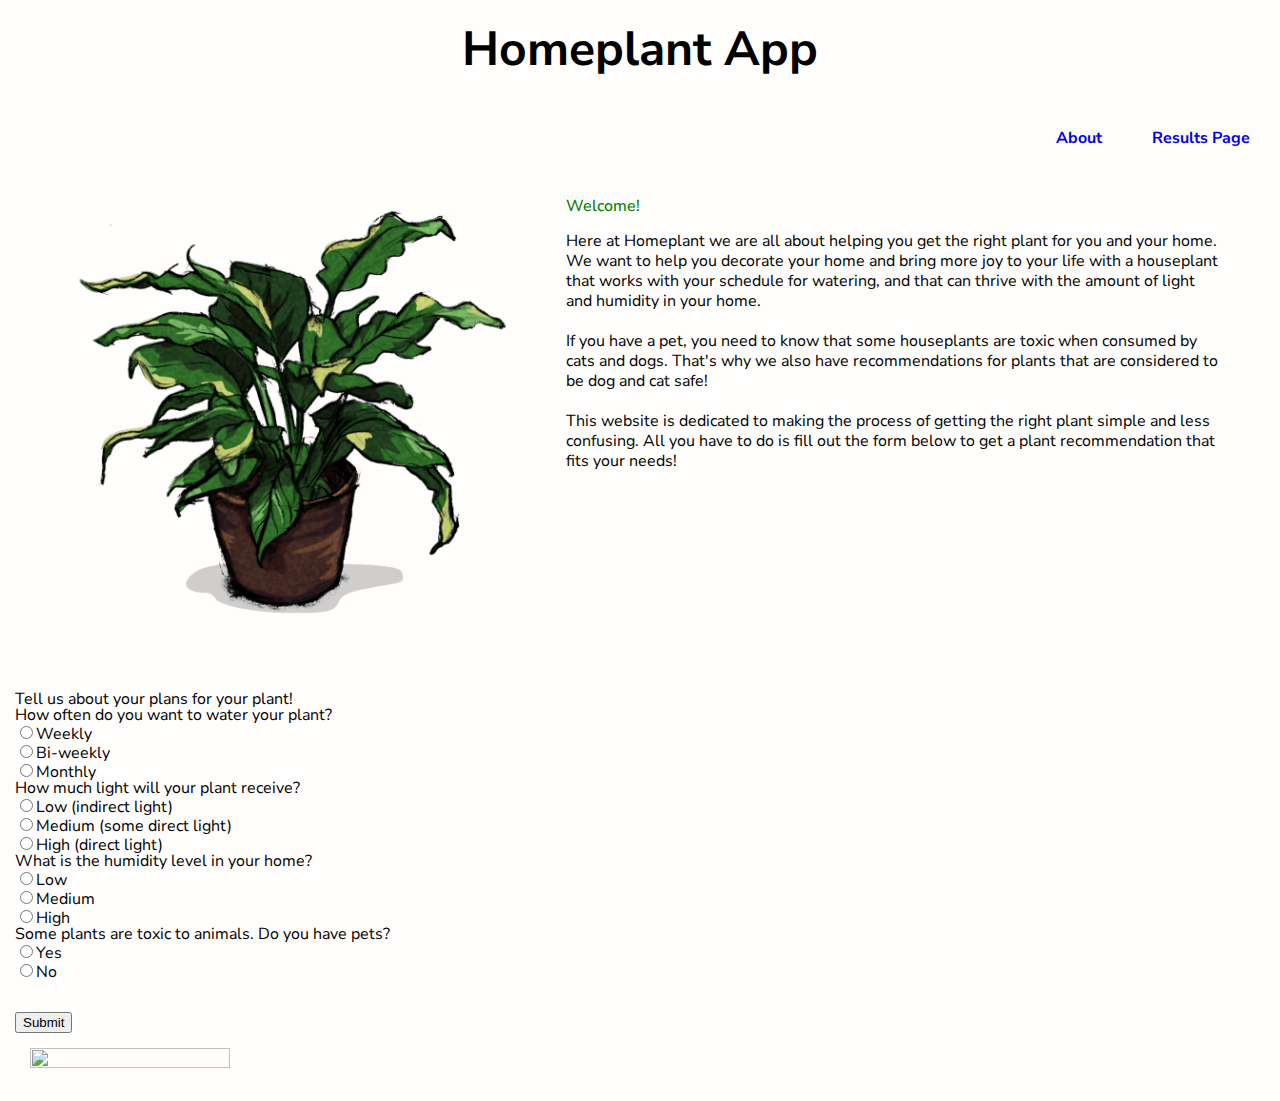
==== index.html @ a0bdee0c "css changes added" ====
<!DOCTYPE html>
<html lang="en">
<head>
  <meta charset="UTF-8">
  <meta name="viewport" content="width=device-width, initial-scale=1.0">
  <title>Plant App</title>
  <link rel="stylesheet" href="css/reset.css">
  <link rel="stylesheet" href="css/style.css"> 
  <link rel="preconnect" href="https://fonts.googleapis.com">
  <link rel="preconnect" href="https://fonts.gstatic.com" crossorigin>
  <link href="https://fonts.googleapis.com/css2?family=Nunito+Sans:opsz,wght@6..12,300;6..12,400;6..12,500;6..12,600;6..12,700&display=swap" rel="stylesheet">
  
</head>
<body>
  
  <header>
    <h1>Homeplant App</h1>

    <nav>
      <ul>
        <li><a href="results.html">Results Page</a></li>
        <li><a href="#">About</a></li>
      </ul>
    </nav>
  </header>



  <main>
    <section id="main-container">
      <img src="img/plant-drawing.png" alt="">
      <article>
        <h2>Welcome!</h2>
        <p>Here at Homeplant we are all about helping you get the right plant for you and your home. We want to help you decorate your home and bring more joy to your life with a houseplant  that works with your schedule for watering, and that can thrive with the amount of light and humidity in your home.<br> <br> 

          If you have a pet, you need to know that some houseplants are toxic when consumed by cats and dogs. That's why we also have recommendations for plants that are considered to be dog and cat safe!<br> <br> 
          
          This website is dedicated to making the process of getting the right plant simple and less confusing. All you have to do is fill out the form below to get a plant recommendation that fits your needs!</p>
      </article>
    </section>
    <div id="form-container">
      <form id = "plant-form">
        <fieldset>
          <legend>Tell us about your plans for your plant!</legend>
          <label for="water">How often do you want to water your plant?</label><br />
          <input name="water" type="radio" value="weekly" required />Weekly<br />
          <input name="water" type="radio" value="bi-weekly" required />Bi-weekly<br />
          <input name="water" type="radio" value="monthly" required />Monthly<br />
          <label for="light">How much light will your plant receive?</label><br />
          <input name="light" type="radio" value="low" required />Low (indirect light)<br />
          <input name="light" type="radio" value="medium" required />Medium (some direct light)<br />
          <input name="light" type="radio" value="high" required />High (direct light)<br/>
          <label for="humidity">What is the humidity level in your home?</label><br />
          <input name="humidity" type="radio" value="low" required />Low<br />
          <input name="humidity" type="radio" value="medium" required />Medium<br />
          <input name="humidity" type="radio" value="high" required />High<br /> 
          
          <label for="pets">Some plants are toxic to animals. Do you have pets?</label><br />
          <input name="pets" type="radio" value="yes" required />Yes<br />    
          <input name="pets" type="radio" value="no" required />No<br />
          <br/><br/>
          <button>Submit</button>
        </fieldset>
      </form>
    </div>

    <!---This is the container for the plant recommendation-->
    <section id="container">
      <div id="title">
        <h1 id="name"></h1>
      </div>
      <div id="content">
        <div id="plant-summary"></div>
        <div id="traits-container">
          <ul id="plant-traits"></ul>
        </div>
        <div id="img">
          <img id="image" src="" alt="">
        </div>
      </div>
    </section>


  </main>
  <footer></footer>
<script src="js/app.js"></script>
</body>
</html>
---- css/style.css ----
body {
  background-color: #FFFEFD;
  margin: auto;
  font-family: 'Nunito Sans', sans-serif;
}

header {
  font-size: 3em;
  font-family: 'Nunito Sans', sans-serif;
  font-weight: 700;
  text-align: center;
  margin-top: 25px;
  margin-bottom: 15px;
  margin-left: 0px;
  margin-right: 0px;
  /*position: sticky;*/
}

/*
header img {
  position: absolute;
  height: 100%;
  left: 0%;
} */


nav{
  margin: 30px;
}

nav ul {
  display: flex;
  gap: 50px;
  direction: rtl;
}


nav ul li a{
  text-decoration: none;
  font-size: medium;
}


main {
  margin: 15px;
}

#main-container {
  display: flex;
  justify-content: space-evenly;
  margin: 30px;
}

main section img {
  width: 40%;
  height: 40%;
  margin: 15px;
}

main article{
  margin: 15px;
  font-family: 'Nunito Sans', sans-serif;
  font-weight: 400;
  line-height: 20px;
}

main article h2{
  margin-bottom: 15px;
  font-weight: 500;
  color: green;
}
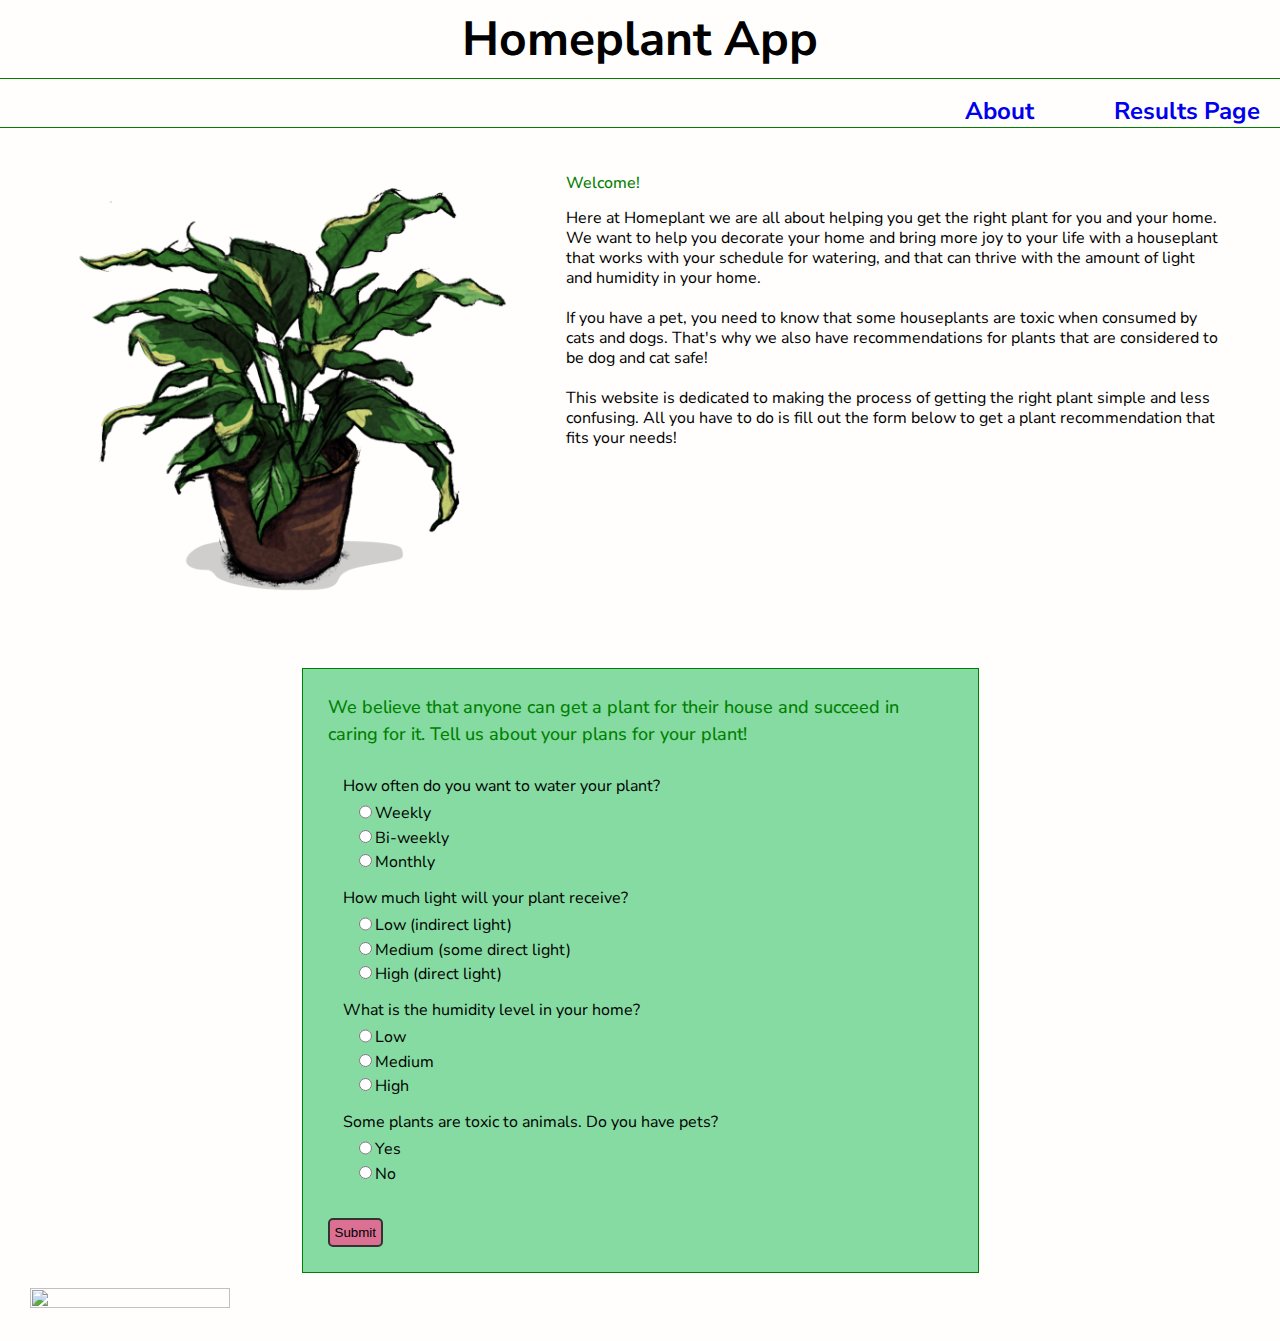
==== commit 7ff30bb9: "css updated" ====
--- a/index.html
+++ b/index.html
@@ -41,24 +41,34 @@
     <div id="form-container">
       <form id = "plant-form">
         <fieldset>
-          <legend>Tell us about your plans for your plant!</legend>
-          <label for="water">How often do you want to water your plant?</label><br />
-          <input name="water" type="radio" value="weekly" required />Weekly<br />
-          <input name="water" type="radio" value="bi-weekly" required />Bi-weekly<br />
-          <input name="water" type="radio" value="monthly" required />Monthly<br />
-          <label for="light">How much light will your plant receive?</label><br />
-          <input name="light" type="radio" value="low" required />Low (indirect light)<br />
-          <input name="light" type="radio" value="medium" required />Medium (some direct light)<br />
-          <input name="light" type="radio" value="high" required />High (direct light)<br/>
-          <label for="humidity">What is the humidity level in your home?</label><br />
-          <input name="humidity" type="radio" value="low" required />Low<br />
-          <input name="humidity" type="radio" value="medium" required />Medium<br />
-          <input name="humidity" type="radio" value="high" required />High<br /> 
+          <legend>We believe that anyone can get a plant for their house and succeed in caring for it. Tell us about your plans for your plant!</legend>
+          <div>
+            <label for="water" class="large-label">How often do you want to water your plant?</label><br />
+            <input name="water" type="radio" value="weekly" required />Weekly<br />
+            <input name="water" type="radio" value="bi-weekly" required />Bi-weekly<br />
+            <input name="water" type="radio" value="monthly" required />Monthly<br />
+          </div>
+
+          <div>
+            <label for="light" class="large-label">How much light will your plant receive?</label><br />
+            <input name="light" type="radio" value="low" required />Low (indirect light)<br />
+            <input name="light" type="radio" value="medium" required />Medium (some direct light)<br />
+            <input name="light" type="radio" value="high" required />High (direct light)<br/>
+          </div>
+
+          <div>
+            <label for="humidity" class="large-label">What is the humidity level in your home?</label><br />
+            <input name="humidity" type="radio" value="low" required />Low<br />
+            <input name="humidity" type="radio" value="medium" required />Medium<br />
+            <input name="humidity" type="radio" value="high" required />High<br /> 
+          </div>
           
-          <label for="pets">Some plants are toxic to animals. Do you have pets?</label><br />
-          <input name="pets" type="radio" value="yes" required />Yes<br />    
-          <input name="pets" type="radio" value="no" required />No<br />
-          <br/><br/>
+          <div>
+            <label for="pets" class="large-label">Some plants are toxic to animals. Do you have pets?</label><br />
+            <input name="pets" type="radio" value="yes" required />Yes<br />    
+            <input name="pets" type="radio" value="no" required />No<br />
+            <br/>
+          </div>
           <button>Submit</button>
         </fieldset>
       </form>
--- a/css/style.css
+++ b/css/style.css
@@ -9,40 +9,37 @@
   font-family: 'Nunito Sans', sans-serif;
   font-weight: 700;
   text-align: center;
-  margin-top: 25px;
-  margin-bottom: 15px;
-  margin-left: 0px;
-  margin-right: 0px;
-  /*position: sticky;*/
+  margin: 0;
 }
 
-/*
-header img {
-  position: absolute;
-  height: 100%;
-  left: 0%;
-} */
-
+header h1{
+  margin: 15px;
+  font-size: 1em;
+}
 
 nav{
-  margin: 30px;
+  border-top: 1px solid green;
+  border-bottom: 1px solid green;
 }
 
 nav ul {
   display: flex;
-  gap: 50px;
+  gap: 80px;
   direction: rtl;
+  margin-right: 20px;
 }
+
 
 
 nav ul li a{
   text-decoration: none;
-  font-size: medium;
+  font-size: 0.5em;
 }
 
 
 main {
   margin: 15px;
+  margin-top: 15px;
 }
 
 #main-container {
@@ -68,4 +65,59 @@
   margin-bottom: 15px;
   font-weight: 500;
   color: green;
-}+}
+
+form{
+  border: 1px solid green;
+  padding: 25px;
+  width: 50%;
+  margin: auto;
+  background-color: #85DBA2;
+}
+
+form div{
+  margin: 15px;
+}
+
+form legend{
+  color: green;
+  font-weight: 500;
+  font-size: large;
+  line-height: 1.5em;
+  margin-bottom: 15px;
+
+}
+
+input[type="radio"] {
+  height: 1em;
+  width: 1em;
+  vertical-align: middle;
+}
+
+button {
+  padding: 5px;
+  font: bold 1em;
+  border: 2px solid #333;
+  border-radius: 5px;
+  background: palevioletred;
+  /*cursor: pointer;*/
+}
+
+button:hover {
+  outline: none;
+  background: green;
+  color: #fff;
+}
+
+.large-label {
+  display: inline-block;
+  font: 1rem;
+  margin-bottom: 0.5rem;
+}
+
+fieldset input{
+  margin-bottom: 0.5rem;
+  margin-left: 1rem;
+
+}
+
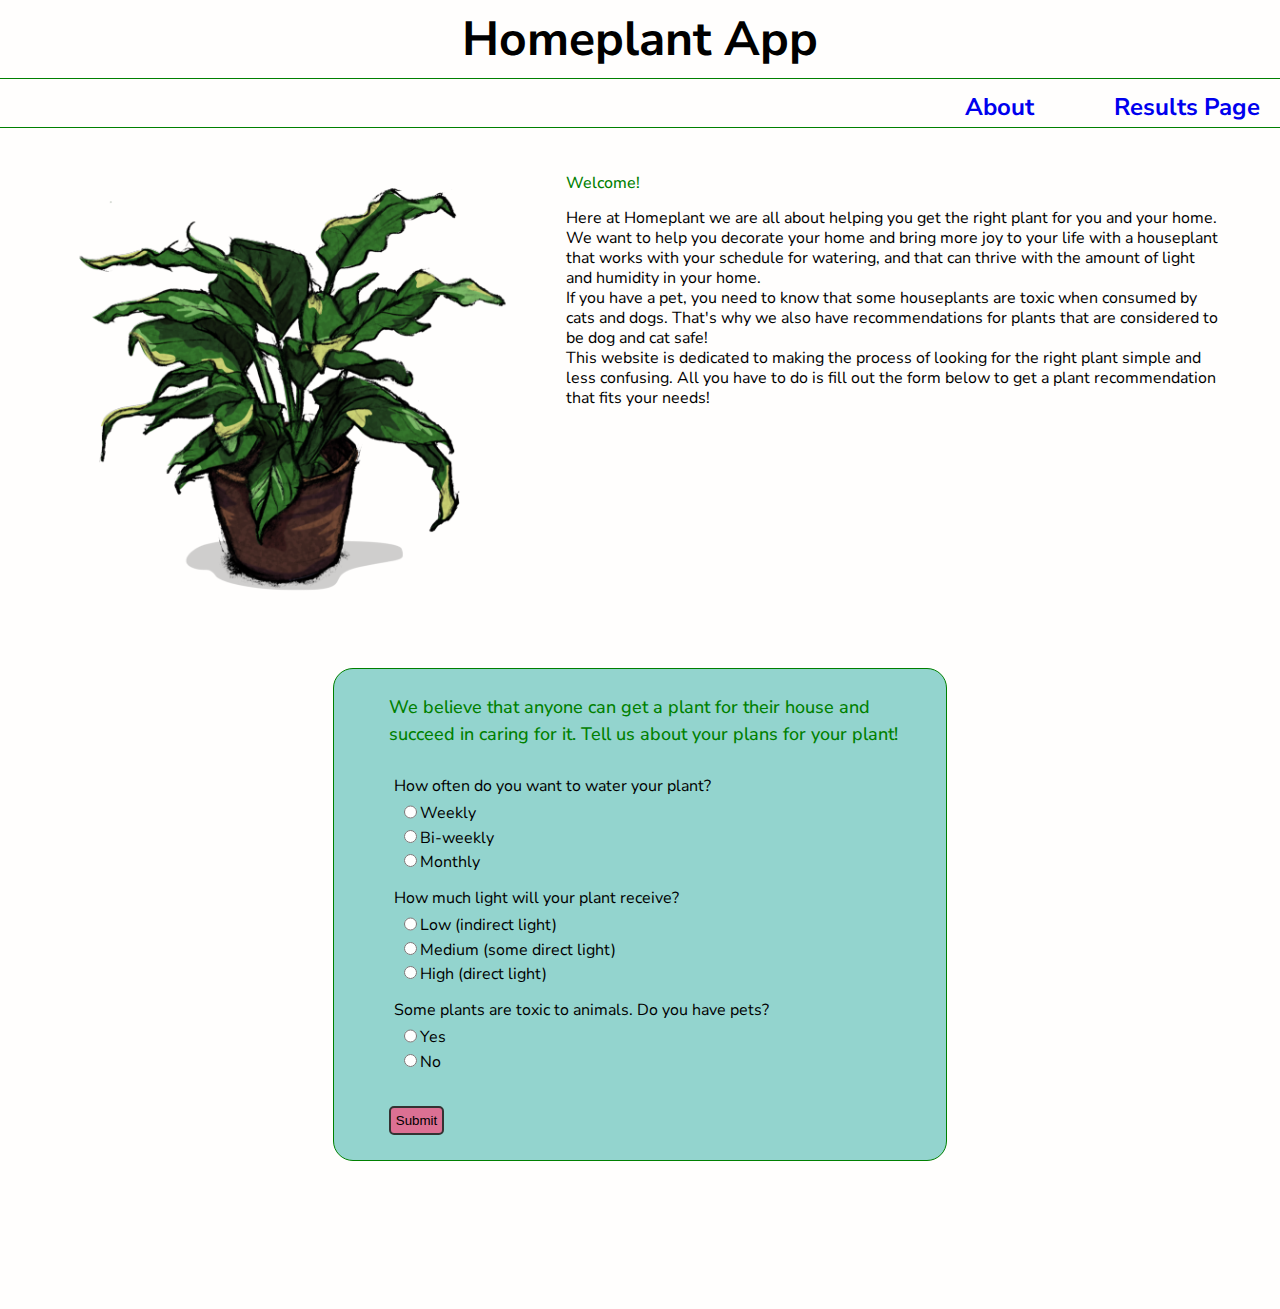
==== commit 8c497095: "plant descriptions were added" ====
--- a/index.html
+++ b/index.html
@@ -31,11 +31,13 @@
       <img src="img/plant-drawing.png" alt="">
       <article>
         <h2>Welcome!</h2>
-        <p>Here at Homeplant we are all about helping you get the right plant for you and your home. We want to help you decorate your home and bring more joy to your life with a houseplant  that works with your schedule for watering, and that can thrive with the amount of light and humidity in your home.<br> <br> 
+        <p>Here at Homeplant we are all about helping you get the right plant for you and your home. We want to help you decorate your home and bring more joy to your life with a houseplant that works with your schedule for watering, and that can thrive with the amount of light and humidity in your home.<br>  
+        <p>
+          If you have a pet, you need to know that some houseplants are toxic when consumed by cats and dogs. That's why we also have recommendations for plants that are considered to be dog and cat safe!
+        </p>
 
-          If you have a pet, you need to know that some houseplants are toxic when consumed by cats and dogs. That's why we also have recommendations for plants that are considered to be dog and cat safe!<br> <br> 
-          
-          This website is dedicated to making the process of getting the right plant simple and less confusing. All you have to do is fill out the form below to get a plant recommendation that fits your needs!</p>
+        </p>          
+          This website is dedicated to making the process of looking for the right plant simple and less confusing. All you have to do is fill out the form below to get a plant recommendation that fits your needs!</p>
       </article>
     </section>
     <div id="form-container">
@@ -56,12 +58,13 @@
             <input name="light" type="radio" value="high" required />High (direct light)<br/>
           </div>
 
+    <!---This is the container for the plant humidity
           <div>
             <label for="humidity" class="large-label">What is the humidity level in your home?</label><br />
             <input name="humidity" type="radio" value="low" required />Low<br />
             <input name="humidity" type="radio" value="medium" required />Medium<br />
             <input name="humidity" type="radio" value="high" required />High<br /> 
-          </div>
+          </div>  -->
           
           <div>
             <label for="pets" class="large-label">Some plants are toxic to animals. Do you have pets?</label><br />
@@ -80,10 +83,13 @@
         <h1 id="name"></h1>
       </div>
       <div id="content">
-        <div id="plant-summary"></div>
+        <!--<div id="plant-summary"></div>-->
         <div id="traits-container">
-          <ul id="plant-traits"></ul>
+          <ul id="plant-traits">
+            <li id="list-plant-traits"></li> 
+          </ul>
         </div>
+
         <div id="img">
           <img id="image" src="" alt="">
         </div>
--- a/css/style.css
+++ b/css/style.css
@@ -29,11 +29,10 @@
   margin-right: 20px;
 }
 
-
-
 nav ul li a{
   text-decoration: none;
   font-size: 0.5em;
+  vertical-align:middle;
 }
 
 
@@ -69,10 +68,11 @@
 
 form{
   border: 1px solid green;
+  border-radius: 20px;
   padding: 25px;
-  width: 50%;
+  width: 45%;
   margin: auto;
-  background-color: #85DBA2;
+  background-color: #93D4CE;
 }
 
 form div{
@@ -85,6 +85,7 @@
   font-size: large;
   line-height: 1.5em;
   margin-bottom: 15px;
+  margin-left: 30px;
 
 }
 
@@ -92,6 +93,7 @@
   height: 1em;
   width: 1em;
   vertical-align: middle;
+  margin-left: 30px;
 }
 
 button {
@@ -100,7 +102,7 @@
   border: 2px solid #333;
   border-radius: 5px;
   background: palevioletred;
-  /*cursor: pointer;*/
+  margin-left: 30px;
 }
 
 button:hover {
@@ -113,6 +115,7 @@
   display: inline-block;
   font: 1rem;
   margin-bottom: 0.5rem;
+  margin-left: 20px;
 }
 
 fieldset input{
@@ -121,3 +124,50 @@
 
 }
 
+
+#container{
+  border: 1px solid green;
+  border-radius: 20px;
+  padding: 25px;
+  width: 70%;
+  margin: auto;
+  margin-top: 20px;
+  background-color: #93D4CE;
+  visibility: hidden;
+}
+
+#content{
+  display: flex;
+  justify-content: space-evenly;
+}
+
+#image{
+  width: 100%;
+  height: auto;
+}
+
+#plant-traits{
+  display: list-item;
+}
+
+#plant-traits li{
+  list-style-type: square;
+  margin: 15px;
+  font-size: 1em;
+}
+
+#plant-traits li::marker {
+  color: green;
+  font-size: 1em;
+}
+
+#name{
+  color: green;
+  font-size: 2em;
+  margin-bottom: 15px;
+
+}
+
+
+
+
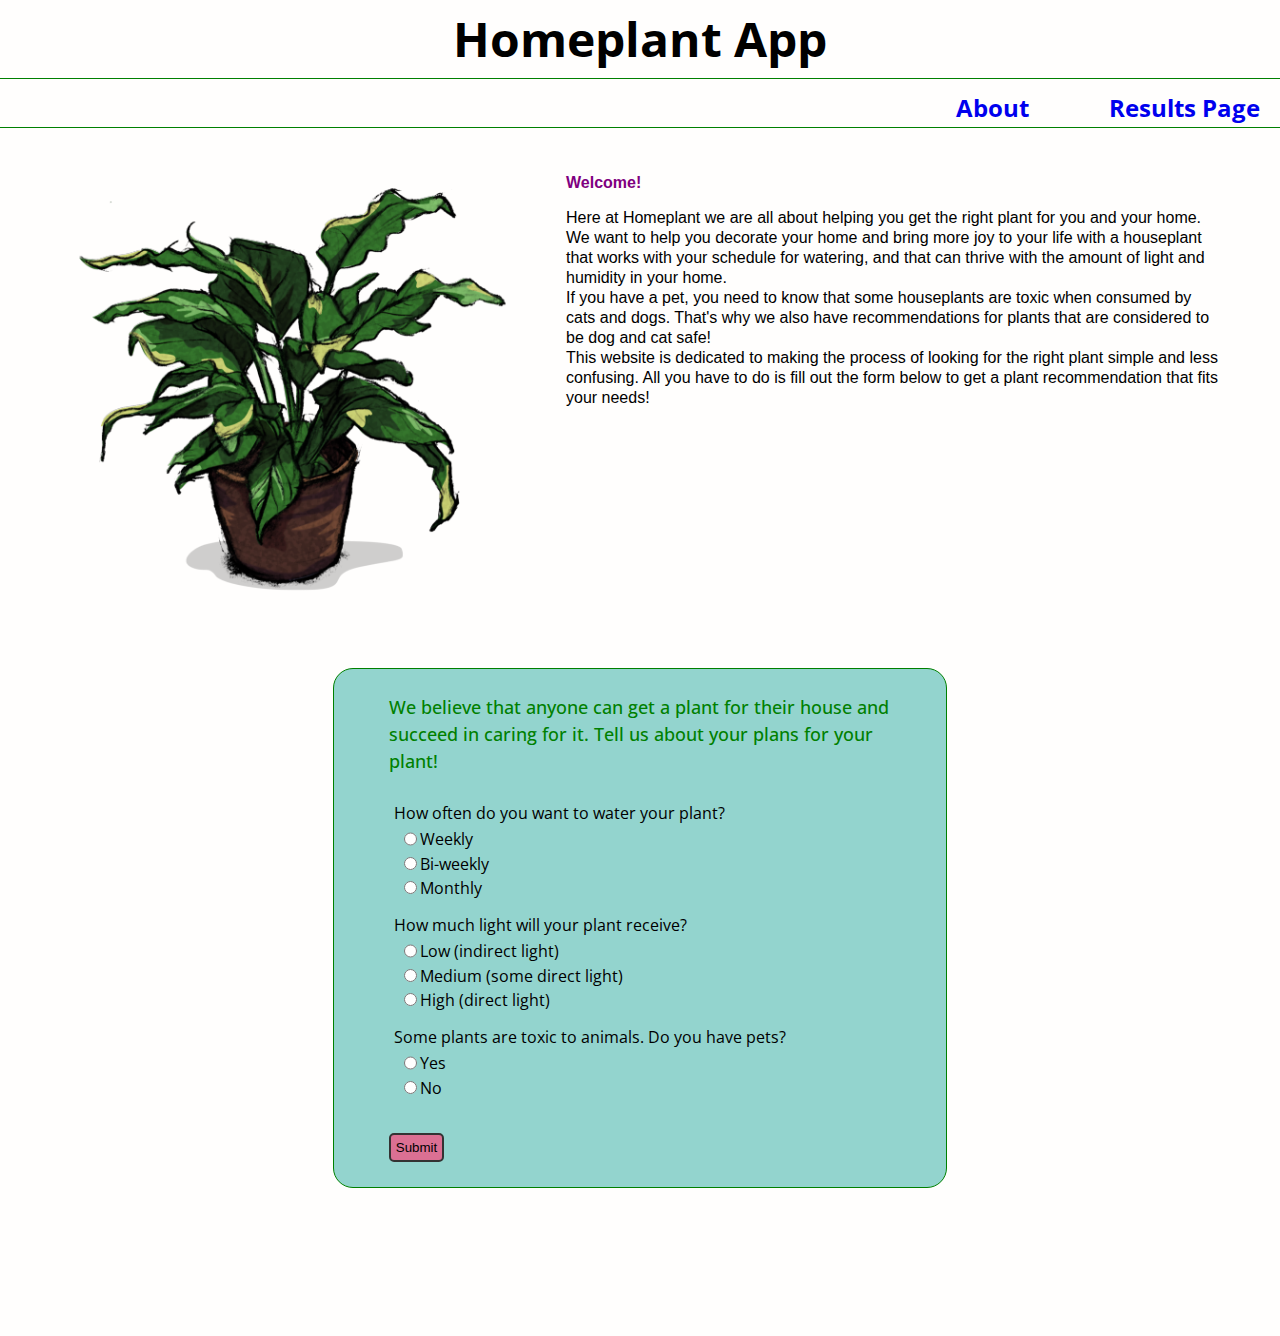
==== commit a0893f62: "css added for results page" ====
--- a/index.html
+++ b/index.html
@@ -8,7 +8,11 @@
   <link rel="stylesheet" href="css/style.css"> 
   <link rel="preconnect" href="https://fonts.googleapis.com">
   <link rel="preconnect" href="https://fonts.gstatic.com" crossorigin>
-  <link href="https://fonts.googleapis.com/css2?family=Nunito+Sans:opsz,wght@6..12,300;6..12,400;6..12,500;6..12,600;6..12,700&display=swap" rel="stylesheet">
+  <link href="https://fonts.googleapis.com/css2?family=Mooli&family=Open+Sans&display=swap" rel="stylesheet">
+
+
+
+
   
 </head>
 <body>
--- a/css/style.css
+++ b/css/style.css
@@ -1,12 +1,12 @@
 body {
   background-color: #FFFEFD;
   margin: auto;
-  font-family: 'Nunito Sans', sans-serif;
+  font-family: 'Open Sans', sans-serif;
 }
 
 header {
   font-size: 3em;
-  font-family: 'Nunito Sans', sans-serif;
+  font-family: 'Open Sans', sans-serif;
   font-weight: 700;
   text-align: center;
   margin: 0;
@@ -62,8 +62,8 @@
 
 main article h2{
   margin-bottom: 15px;
-  font-weight: 500;
-  color: green;
+  font-weight: 700;
+  color: purple;
 }
 
 form{
@@ -171,3 +171,6 @@
 
 
 
+
+
+
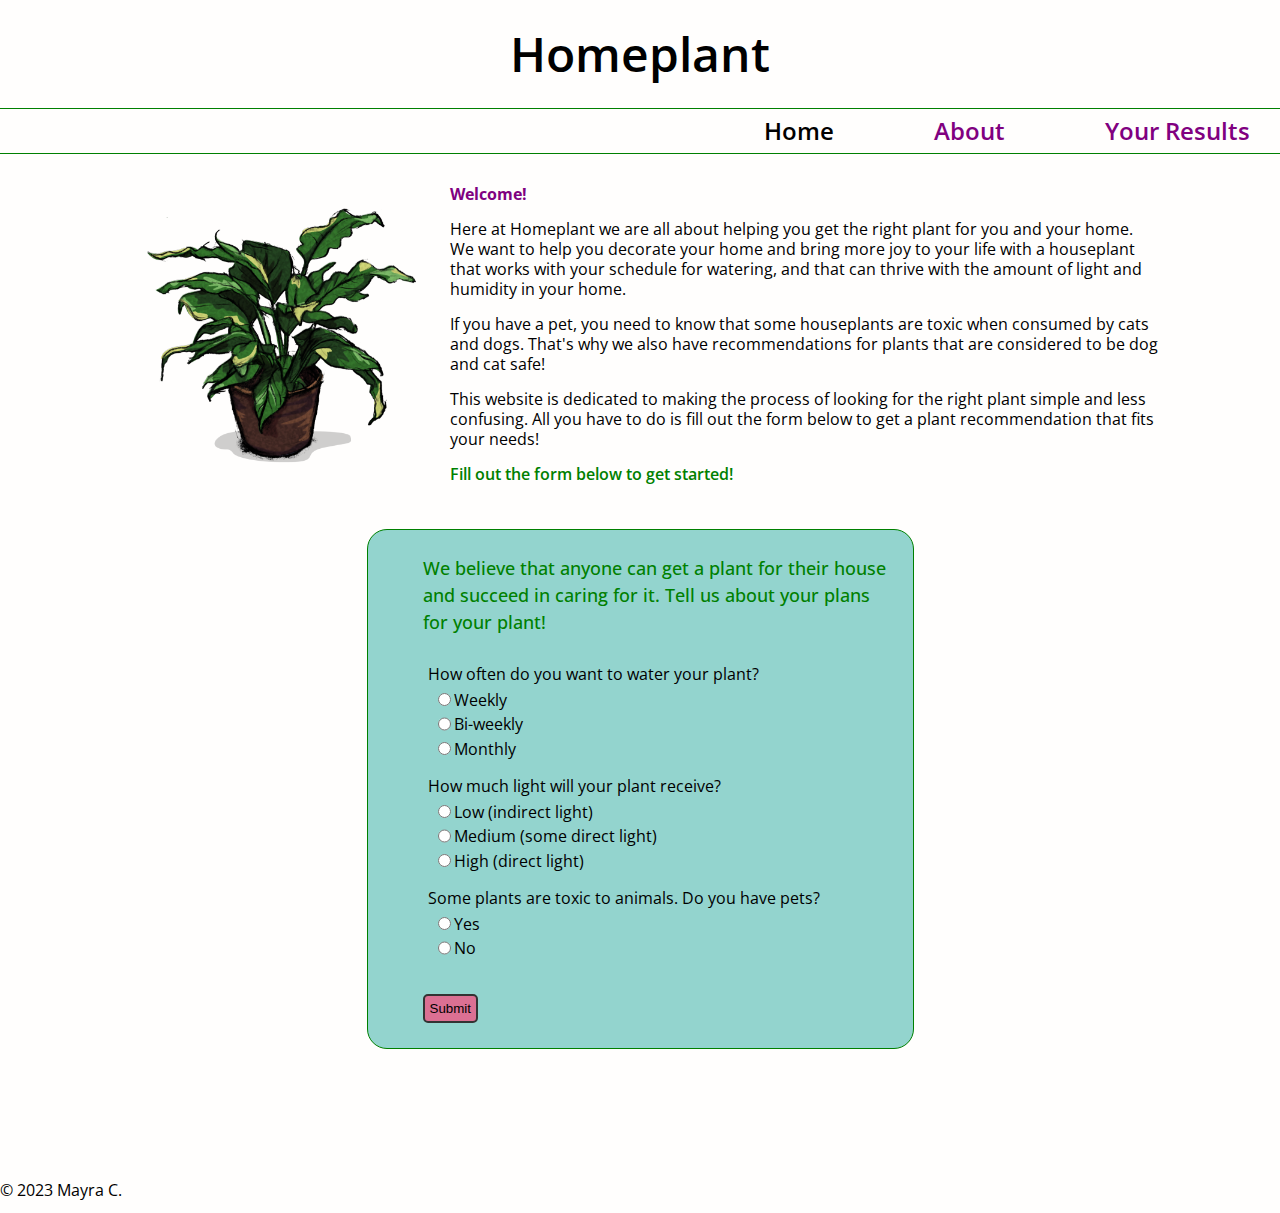
==== commit e1ad8b5f: "about page created and css" ====
--- a/index.html
+++ b/index.html
@@ -3,27 +3,24 @@
 <head>
   <meta charset="UTF-8">
   <meta name="viewport" content="width=device-width, initial-scale=1.0">
-  <title>Plant App</title>
+  <title>Homeplant - Home</title>
   <link rel="stylesheet" href="css/reset.css">
   <link rel="stylesheet" href="css/style.css"> 
   <link rel="preconnect" href="https://fonts.googleapis.com">
   <link rel="preconnect" href="https://fonts.gstatic.com" crossorigin>
   <link href="https://fonts.googleapis.com/css2?family=Mooli&family=Open+Sans&display=swap" rel="stylesheet">
-
-
-
-
   
 </head>
 <body>
   
   <header>
-    <h1>Homeplant App</h1>
+    <h1>Homeplant</h1>
 
     <nav>
       <ul>
-        <li><a href="results.html">Results Page</a></li>
-        <li><a href="#">About</a></li>
+        <li><a href="results.html">Your Results</a></li>
+        <li><a href="about.html">About</a></li>
+        <li>Home</li>
       </ul>
     </nav>
   </header>
@@ -32,16 +29,18 @@
 
   <main>
     <section id="main-container">
-      <img src="img/plant-drawing.png" alt="">
+      <img src="img/plant-drawing.png" alt="" id="article-img">
       <article>
         <h2>Welcome!</h2>
-        <p>Here at Homeplant we are all about helping you get the right plant for you and your home. We want to help you decorate your home and bring more joy to your life with a houseplant that works with your schedule for watering, and that can thrive with the amount of light and humidity in your home.<br>  
+        <p>Here at Homeplant we are all about helping you get the right plant for you and your home. We want to help you decorate your home and bring more joy to your life with a houseplant that works with your schedule for watering, and that can thrive with the amount of light and humidity in your home.
+        </p> 
         <p>
           If you have a pet, you need to know that some houseplants are toxic when consumed by cats and dogs. That's why we also have recommendations for plants that are considered to be dog and cat safe!
         </p>
-
-        </p>          
-          This website is dedicated to making the process of looking for the right plant simple and less confusing. All you have to do is fill out the form below to get a plant recommendation that fits your needs!</p>
+        <p>          
+          This website is dedicated to making the process of looking for the right plant simple and less confusing. All you have to do is fill out the form below to get a plant recommendation that fits your needs!
+        </p>
+          <h3>Fill out the form below to get started!</h3>
       </article>
     </section>
     <div id="form-container">
@@ -102,7 +101,9 @@
 
 
   </main>
-  <footer></footer>
+  <footer>
+    <p> &#169; 2023 Mayra C.</p>
+  </footer>
 <script src="js/app.js"></script>
 </body>
 </html>
--- a/css/style.css
+++ b/css/style.css
@@ -6,8 +6,7 @@
 
 header {
   font-size: 3em;
-  font-family: 'Open Sans', sans-serif;
-  font-weight: 700;
+  font-weight: 600;
   text-align: center;
   margin: 0;
 }
@@ -15,6 +14,7 @@
 header h1{
   margin: 15px;
   font-size: 1em;
+  padding: 15px;
 }
 
 nav{
@@ -29,15 +29,24 @@
   margin-right: 20px;
 }
 
-nav ul li a{
-  text-decoration: none;
+nav ul li {
   font-size: 0.5em;
   vertical-align:middle;
-}
-
+  padding: 10px;
+}
+
+nav ul li a, nav ul li a:active{
+  text-decoration: none;
+  color: purple;
+}
+
+p {
+  padding-bottom: 15px;
+}
 
 main {
-  margin: 15px;
+  margin: auto;
+  max-width:1100px;
   margin-top: 15px;
 }
 
@@ -47,6 +56,7 @@
   margin: 30px;
 }
 
+
 main section img {
   width: 40%;
   height: 40%;
@@ -54,8 +64,7 @@
 }
 
 main article{
-  margin: 15px;
-  font-family: 'Nunito Sans', sans-serif;
+  margin: 15px
   font-weight: 400;
   line-height: 20px;
 }
@@ -65,6 +74,17 @@
   font-weight: 700;
   color: purple;
 }
+
+main article h3{
+  margin-bottom: 15px;
+  font-weight: 600;
+  color: green;
+}
+
+#article-img {
+  max-width:300px;
+}
+
 
 form{
   border: 1px solid green;
@@ -168,9 +188,40 @@
 
 }
 
-
-
-
-
-
-
+hr {
+  height:1px;
+  color:purple;
+  background-color: purple;
+  margin:15px 0px 25px 0px;
+  border:none
+}
+
+
+#container h1{
+  color: purple;
+  font-size: 1.5em;
+  margin: 5px;
+  margin-bottom: 15px;
+}
+
+#container p{
+  margin: 5px;
+}
+
+#container li{
+  list-style-type: square;
+  margin: 15px;
+  font-size: 1em;
+}
+
+#container li::marker {
+  color: green;
+  font-size: 1em;
+}
+
+
+
+
+
+
+
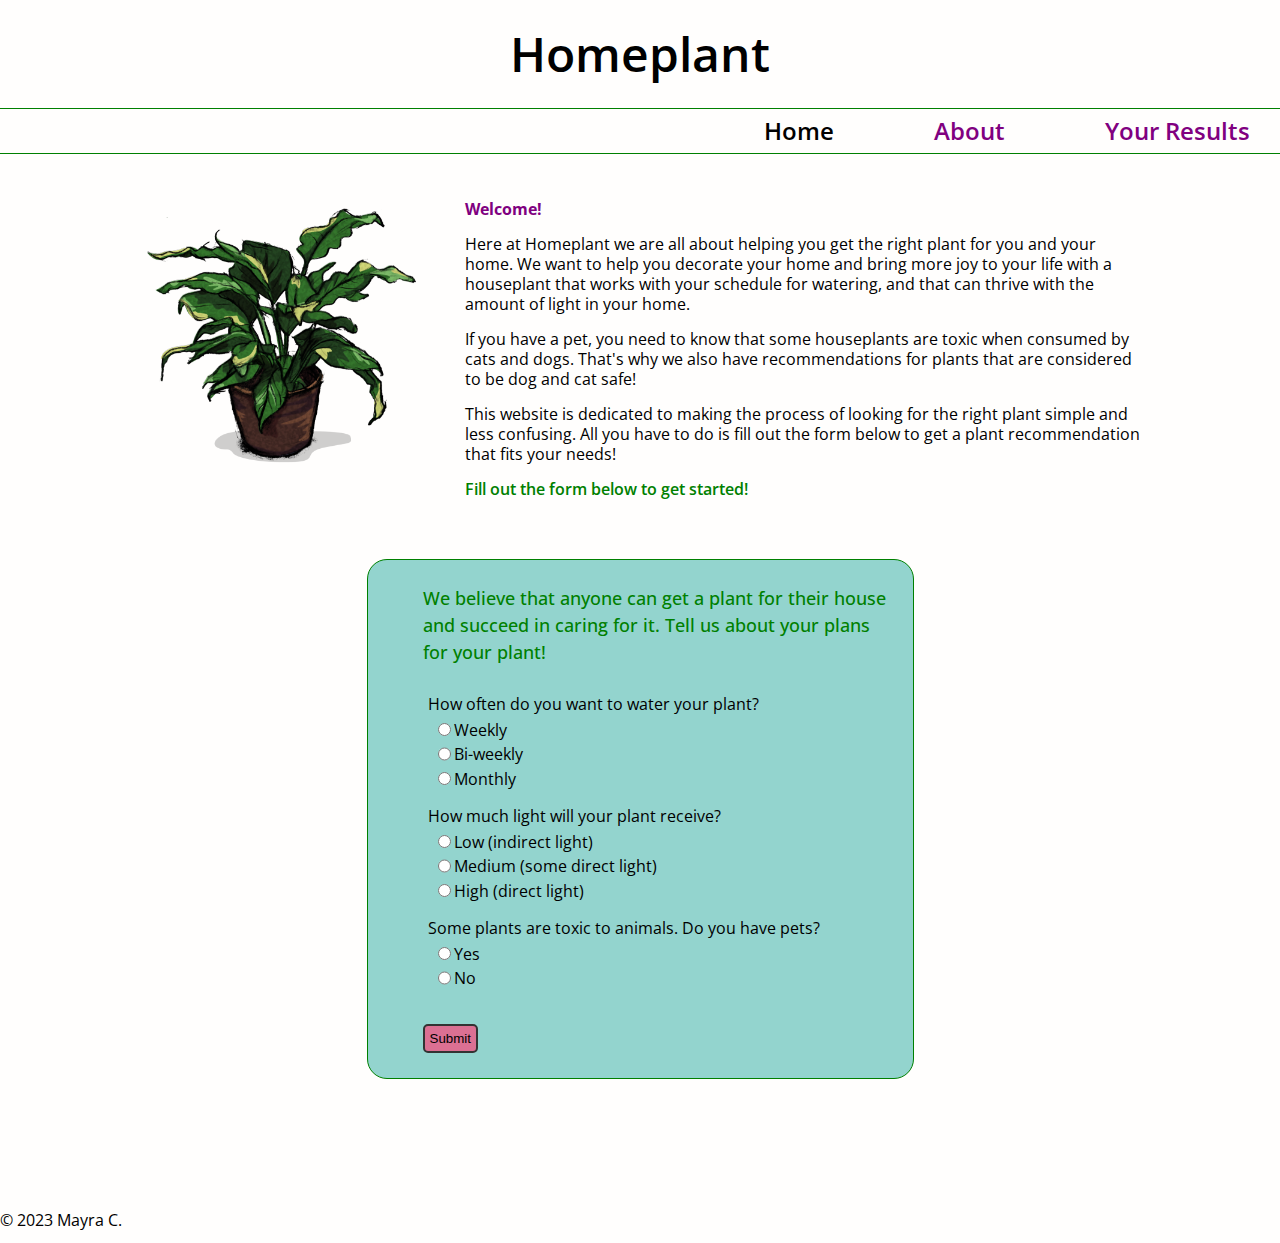
==== commit 5ddfb95f: "unused images deleted, html and css updated" ====
--- a/index.html
+++ b/index.html
@@ -32,7 +32,7 @@
       <img src="img/plant-drawing.png" alt="" id="article-img">
       <article>
         <h2>Welcome!</h2>
-        <p>Here at Homeplant we are all about helping you get the right plant for you and your home. We want to help you decorate your home and bring more joy to your life with a houseplant that works with your schedule for watering, and that can thrive with the amount of light and humidity in your home.
+        <p>Here at Homeplant we are all about helping you get the right plant for you and your home. We want to help you decorate your home and bring more joy to your life with a houseplant that works with your schedule for watering, and that can thrive with the amount of light in your home.
         </p> 
         <p>
           If you have a pet, you need to know that some houseplants are toxic when consumed by cats and dogs. That's why we also have recommendations for plants that are considered to be dog and cat safe!
@@ -61,14 +61,7 @@
             <input name="light" type="radio" value="high" required />High (direct light)<br/>
           </div>
 
-    <!---This is the container for the plant humidity
-          <div>
-            <label for="humidity" class="large-label">What is the humidity level in your home?</label><br />
-            <input name="humidity" type="radio" value="low" required />Low<br />
-            <input name="humidity" type="radio" value="medium" required />Medium<br />
-            <input name="humidity" type="radio" value="high" required />High<br /> 
-          </div>  -->
-          
+        
           <div>
             <label for="pets" class="large-label">Some plants are toxic to animals. Do you have pets?</label><br />
             <input name="pets" type="radio" value="yes" required />Yes<br />    
@@ -86,7 +79,6 @@
         <h1 id="name"></h1>
       </div>
       <div id="content">
-        <!--<div id="plant-summary"></div>-->
         <div id="traits-container">
           <ul id="plant-traits">
             <li id="list-plant-traits"></li> 
--- a/css/style.css
+++ b/css/style.css
@@ -64,7 +64,7 @@
 }
 
 main article{
-  margin: 15px
+  margin: 15px;
   font-weight: 400;
   line-height: 20px;
 }
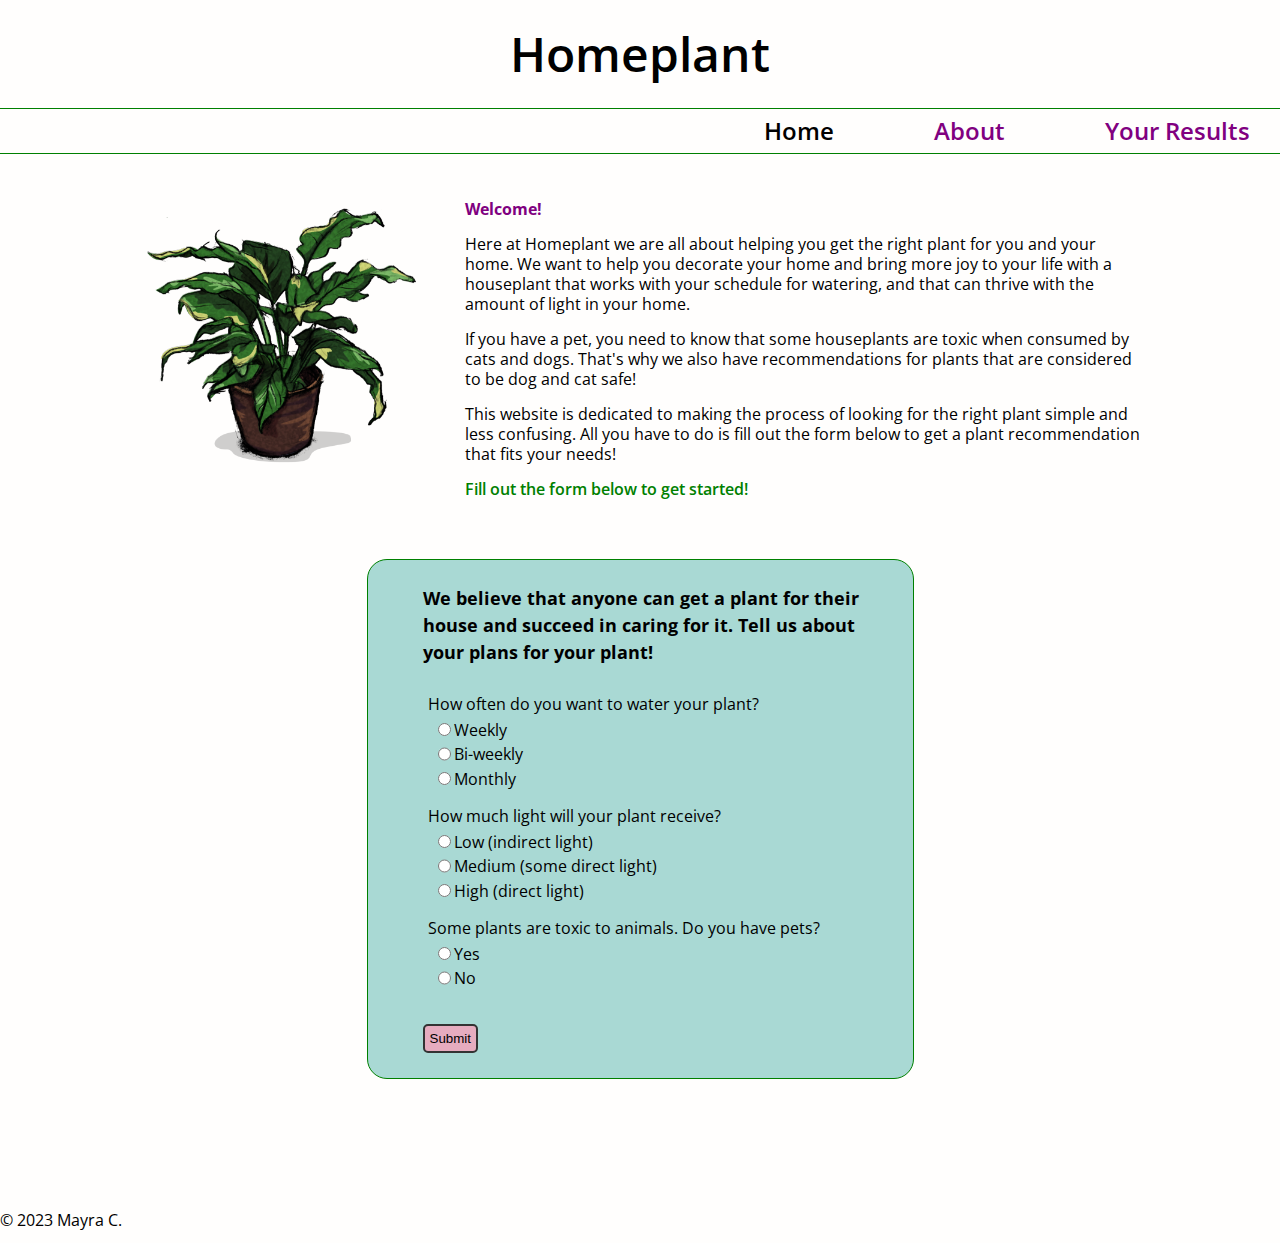
==== commit 59ce85ff: "accessibility improvements in CSS" ====
--- a/index.html
+++ b/index.html
@@ -49,23 +49,23 @@
           <legend>We believe that anyone can get a plant for their house and succeed in caring for it. Tell us about your plans for your plant!</legend>
           <div>
             <label for="water" class="large-label">How often do you want to water your plant?</label><br />
-            <input name="water" type="radio" value="weekly" required />Weekly<br />
-            <input name="water" type="radio" value="bi-weekly" required />Bi-weekly<br />
-            <input name="water" type="radio" value="monthly" required />Monthly<br />
+            <input name="water" type="radio" id="water" value="weekly" required />Weekly<br />
+            <input name="water" type="radio" id="water" value="bi-weekly" required />Bi-weekly<br />
+            <input name="water" type="radio" id="water" value="monthly" required />Monthly<br />
           </div>
 
           <div>
             <label for="light" class="large-label">How much light will your plant receive?</label><br />
-            <input name="light" type="radio" value="low" required />Low (indirect light)<br />
-            <input name="light" type="radio" value="medium" required />Medium (some direct light)<br />
-            <input name="light" type="radio" value="high" required />High (direct light)<br/>
+            <input name="light" type="radio" id="light" value="low" required />Low (indirect light)<br />
+            <input name="light" type="radio" id="light" value="medium" required />Medium (some direct light)<br />
+            <input name="light" type="radio" id="light" value="high" required />High (direct light)<br/>
           </div>
 
         
           <div>
             <label for="pets" class="large-label">Some plants are toxic to animals. Do you have pets?</label><br />
-            <input name="pets" type="radio" value="yes" required />Yes<br />    
-            <input name="pets" type="radio" value="no" required />No<br />
+            <input name="pets" type="radio" id="pets" value="yes" required />Yes<br />    
+            <input name="pets" type="radio" id="pets" value="no" required />No<br />
             <br/>
           </div>
           <button>Submit</button>
--- a/css/style.css
+++ b/css/style.css
@@ -92,7 +92,7 @@
   padding: 25px;
   width: 45%;
   margin: auto;
-  background-color: #93D4CE;
+  background-color: #a9d9d4;
 }
 
 form div{
@@ -100,8 +100,8 @@
 }
 
 form legend{
-  color: green;
-  font-weight: 500;
+  color: black;
+  font-weight: 700;
   font-size: large;
   line-height: 1.5em;
   margin-bottom: 15px;
@@ -121,7 +121,7 @@
   font: bold 1em;
   border: 2px solid #333;
   border-radius: 5px;
-  background: palevioletred;
+  background: rgb(230, 172, 191);
   margin-left: 30px;
 }
 
